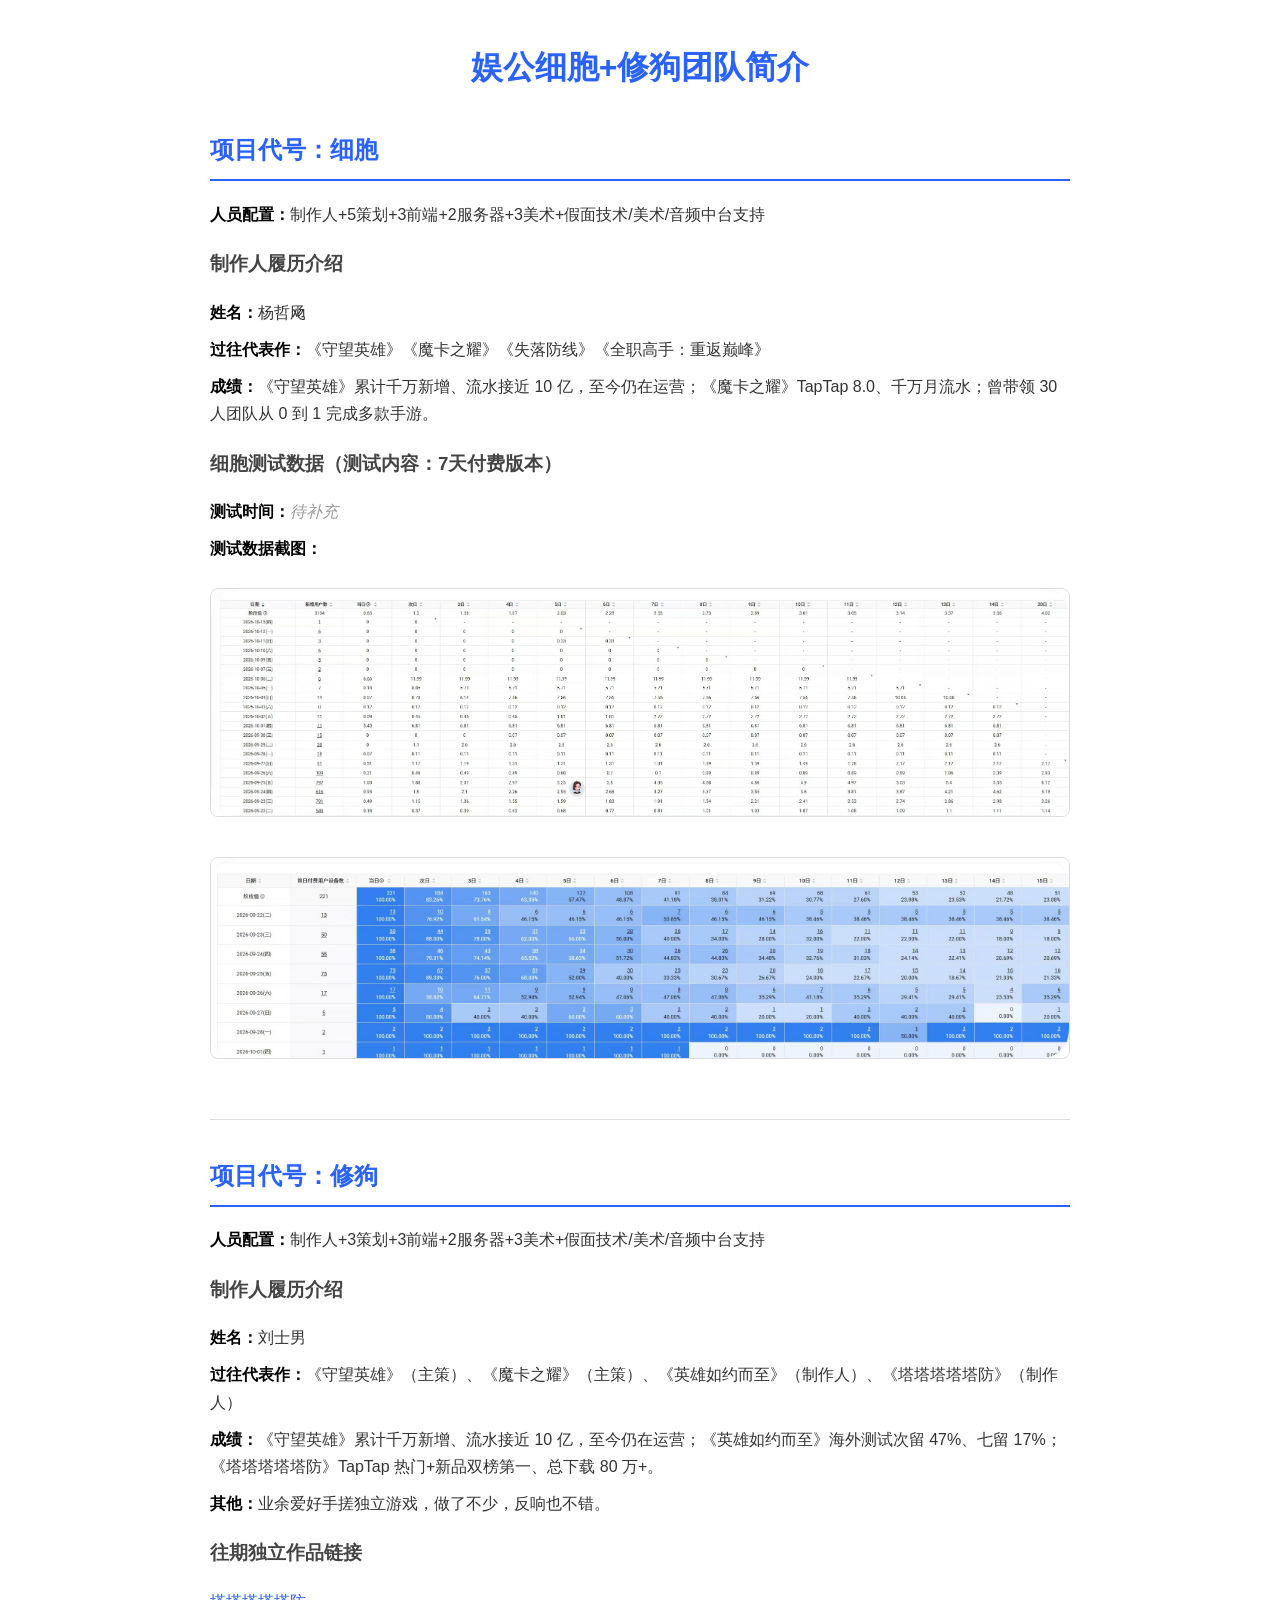
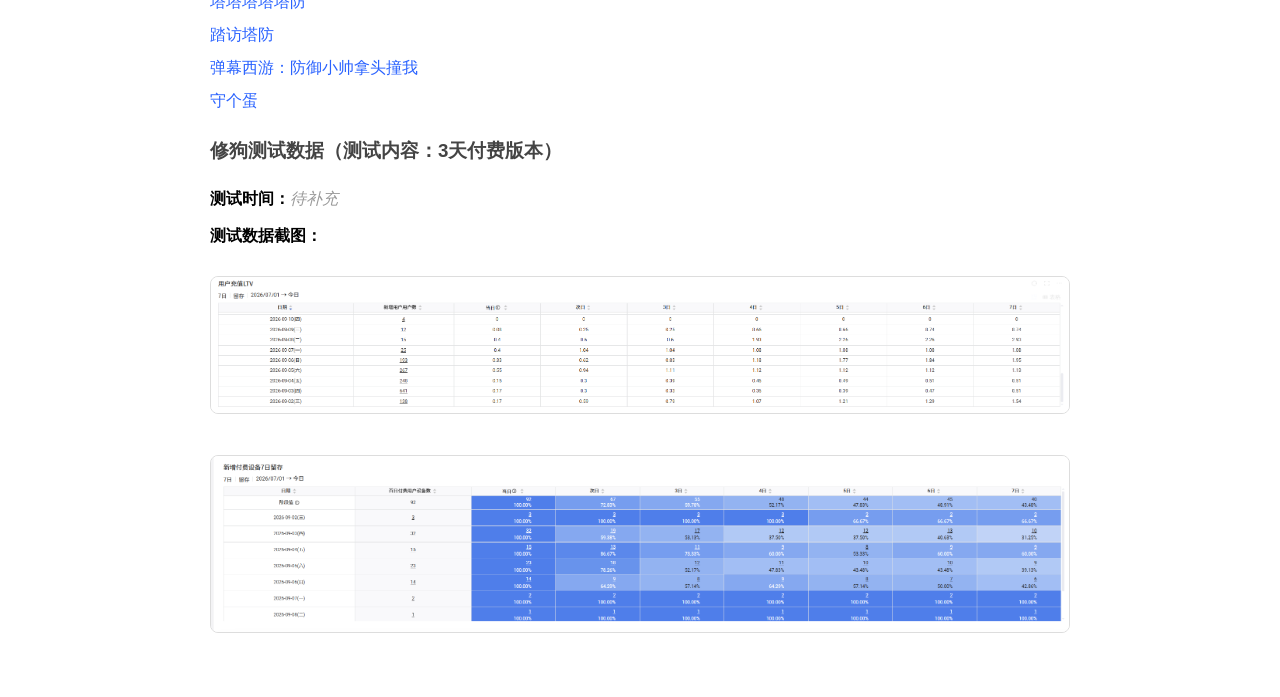
==== boke/index.html @ 6165c4d0 "deploy: 添加波克团队简介页面" ====
<!DOCTYPE html>
<html lang="zh-CN">
<head>
<meta charset="UTF-8">
<meta name="viewport" content="width=device-width, initial-scale=1.0">
<title>娱公细胞+修狗团队简介</title>
<style>
* { box-sizing: border-box; }
body { font-family: -apple-system, BlinkMacSystemFont, "Segoe UI", "PingFang SC", "Microsoft YaHei", sans-serif; max-width: 900px; margin: 40px auto; padding: 0 20px; line-height: 1.7; color: #222; }
h1 { text-align: center; color: #2962ff; margin-bottom: 36px; }
h2 { color: #2962ff; border-bottom: 2px solid #2962ff; padding-bottom: 8px; margin-top: 36px; }
h3 { margin-top: 20px; color: #444; }
.section { margin-bottom: 36px; }
.item { margin: 10px 0; }
.label { font-weight: 600; color: #000; }
.value { color: #333; }
.placeholder { color: #999; font-style: italic; }
.links { margin: 10px 0; }
.links a { display: block; color: #2962ff; text-decoration: none; margin: 6px 0; }
.links a:hover { text-decoration: underline; }
.screenshot { margin: 16px 0; max-width: 100%; border: 1px solid #ddd; border-radius: 8px; cursor: zoom-in; transition: transform 0.2s; }
.screenshot:hover { transform: scale(1.01); }
hr { border: none; border-top: 1px solid #ddd; margin: 36px 0; }

/* Lightbox */
.lightbox {
  display: none;
  position: fixed;
  z-index: 9999;
  left: 0; top: 0;
  width: 100%; height: 100%;
  background: rgba(0,0,0,0.9);
  justify-content: center;
  align-items: center;
  cursor: zoom-out;
}
.lightbox.active { display: flex; }
.lightbox img {
  max-width: 95%;
  max-height: 95%;
  object-fit: contain;
  border-radius: 4px;
}
.lightbox .close {
  position: absolute;
  top: 16px; right: 24px;
  color: #fff;
  font-size: 36px;
  font-weight: 300;
  cursor: pointer;
}
</style>
</head>
<body>

<h1>娱公细胞+修狗团队简介</h1>

<div class="section">
<h2>项目代号：细胞</h2>
<div class="item"><span class="label">人员配置：</span><span class="value">制作人+5策划+3前端+2服务器+3美术+假面技术/美术/音频中台支持</span></div>

<h3>制作人履历介绍</h3>
<div class="item"><span class="label">姓名：</span><span class="value">杨哲飏</span></div>
<div class="item"><span class="label">过往代表作：</span><span class="value">《守望英雄》《魔卡之耀》《失落防线》《全职高手：重返巅峰》</span></div>
<div class="item"><span class="label">成绩：</span><span class="value">《守望英雄》累计千万新增、流水接近 10 亿，至今仍在运营；《魔卡之耀》TapTap 8.0、千万月流水；曾带领 30 人团队从 0 到 1 完成多款手游。</span></div>

<h3>细胞测试数据（测试内容：7天付费版本）</h3>
<div class="item"><span class="label">测试时间：</span><span class="placeholder">待补充</span></div>
<div class="item"><span class="label">测试数据截图：</span></div>
<img src="细胞_新增用户指标.jpg" alt="细胞_新增用户指标" class="screenshot" onclick="openLightbox(this)">
<img src="细胞_首日付费留存.jpg" alt="细胞_首日付费留存" class="screenshot" onclick="openLightbox(this)">
</div>

<hr>

<div class="section">
<h2>项目代号：修狗</h2>
<div class="item"><span class="label">人员配置：</span><span class="value">制作人+3策划+3前端+2服务器+3美术+假面技术/美术/音频中台支持</span></div>

<h3>制作人履历介绍</h3>
<div class="item"><span class="label">姓名：</span><span class="value">刘士男</span></div>
<div class="item"><span class="label">过往代表作：</span><span class="value">《守望英雄》（主策）、《魔卡之耀》（主策）、《英雄如约而至》（制作人）、《塔塔塔塔塔防》（制作人）</span></div>
<div class="item"><span class="label">成绩：</span><span class="value">《守望英雄》累计千万新增、流水接近 10 亿，至今仍在运营；《英雄如约而至》海外测试次留 47%、七留 17%；《塔塔塔塔塔防》TapTap 热门+新品双榜第一、总下载 80 万+。</span></div>
<div class="item"><span class="label">其他：</span><span class="value">业余爱好手搓独立游戏，做了不少，反响也不错。</span></div>

<h3>往期独立作品链接</h3>
<div class="links">
<a href="https://www.taptap.cn/app/222245?os=android" target="_blank">塔塔塔塔塔防</a>
<a href="https://www.taptap.cn/app/264844?os=android" target="_blank">踏访塔防</a>
<a href="https://www.taptap.cn/app/386117?os=android" target="_blank">弹幕西游：防御小帅拿头撞我</a>
<a href="https://www.taptap.cn/app/766035?os=android" target="_blank">守个蛋</a>
</div>

<h3>修狗测试数据（测试内容：3天付费版本）</h3>
<div class="item"><span class="label">测试时间：</span><span class="placeholder">待补充</span></div>
<div class="item"><span class="label">测试数据截图：</span></div>
<img src="修狗_用户充值LTV.png" alt="修狗_用户充值LTV" class="screenshot" onclick="openLightbox(this)">
<img src="修狗_新增付费设备留存.png" alt="修狗_新增付费设备留存" class="screenshot" onclick="openLightbox(this)">
</div>

<div class="lightbox" id="lightbox" onclick="closeLightbox()">
  <span class="close">&times;</span>
  <img id="lightbox-img" src="" alt="">
</div>

<script>
function openLightbox(img) {
  document.getElementById('lightbox-img').src = img.src;
  document.getElementById('lightbox').classList.add('active');
}
function closeLightbox() {
  document.getElementById('lightbox').classList.remove('active');
}
document.addEventListener('keydown', function(e) {
  if (e.key === 'Escape') closeLightbox();
});
</script>

</body>
</html>
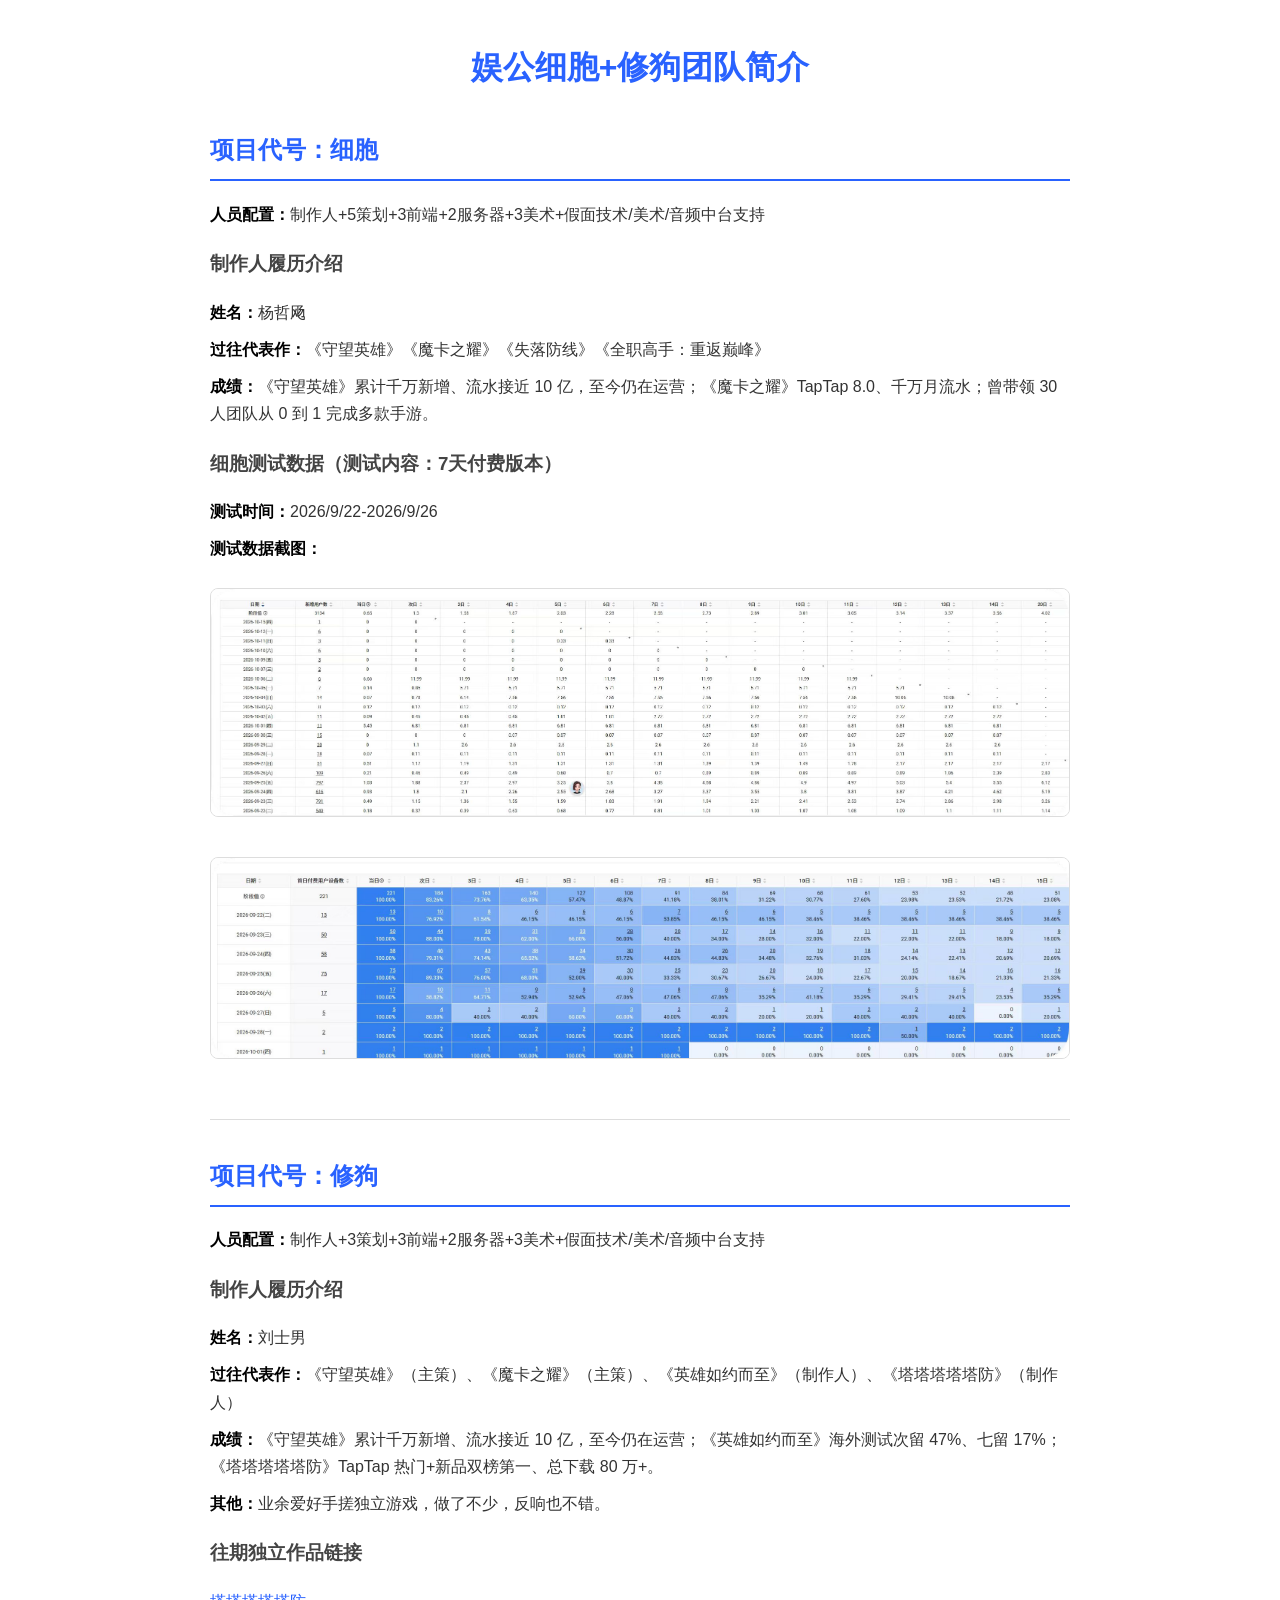
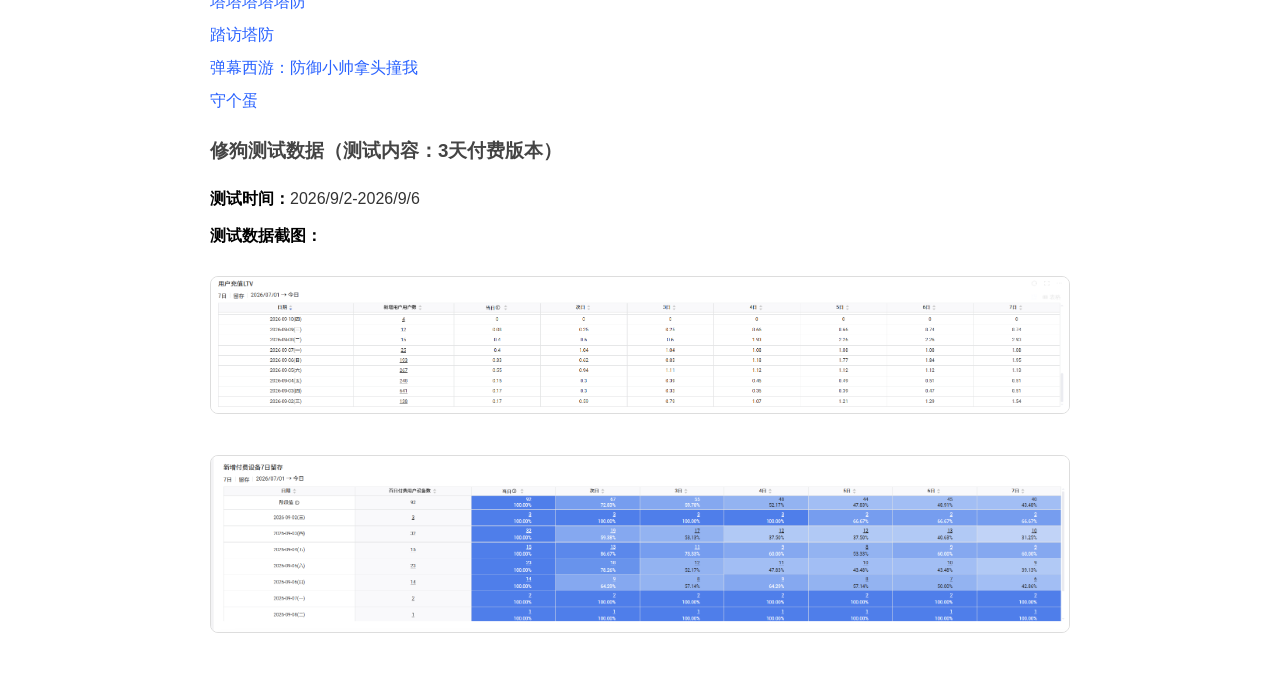
==== commit e95fba9b: "update: 波克团队简介测试时间" ====
--- a/boke/index.html
+++ b/boke/index.html
@@ -65,7 +65,7 @@
 <div class="item"><span class="label">成绩：</span><span class="value">《守望英雄》累计千万新增、流水接近 10 亿，至今仍在运营；《魔卡之耀》TapTap 8.0、千万月流水；曾带领 30 人团队从 0 到 1 完成多款手游。</span></div>
 
 <h3>细胞测试数据（测试内容：7天付费版本）</h3>
-<div class="item"><span class="label">测试时间：</span><span class="placeholder">待补充</span></div>
+<div class="item"><span class="label">测试时间：</span><span class="value">2026/9/22-2026/9/26</span></div>
 <div class="item"><span class="label">测试数据截图：</span></div>
 <img src="细胞_新增用户指标.jpg" alt="细胞_新增用户指标" class="screenshot" onclick="openLightbox(this)">
 <img src="细胞_首日付费留存.jpg" alt="细胞_首日付费留存" class="screenshot" onclick="openLightbox(this)">
@@ -92,7 +92,7 @@
 </div>
 
 <h3>修狗测试数据（测试内容：3天付费版本）</h3>
-<div class="item"><span class="label">测试时间：</span><span class="placeholder">待补充</span></div>
+<div class="item"><span class="label">测试时间：</span><span class="value">2026/9/2-2026/9/6</span></div>
 <div class="item"><span class="label">测试数据截图：</span></div>
 <img src="修狗_用户充值LTV.png" alt="修狗_用户充值LTV" class="screenshot" onclick="openLightbox(this)">
 <img src="修狗_新增付费设备留存.png" alt="修狗_新增付费设备留存" class="screenshot" onclick="openLightbox(this)">
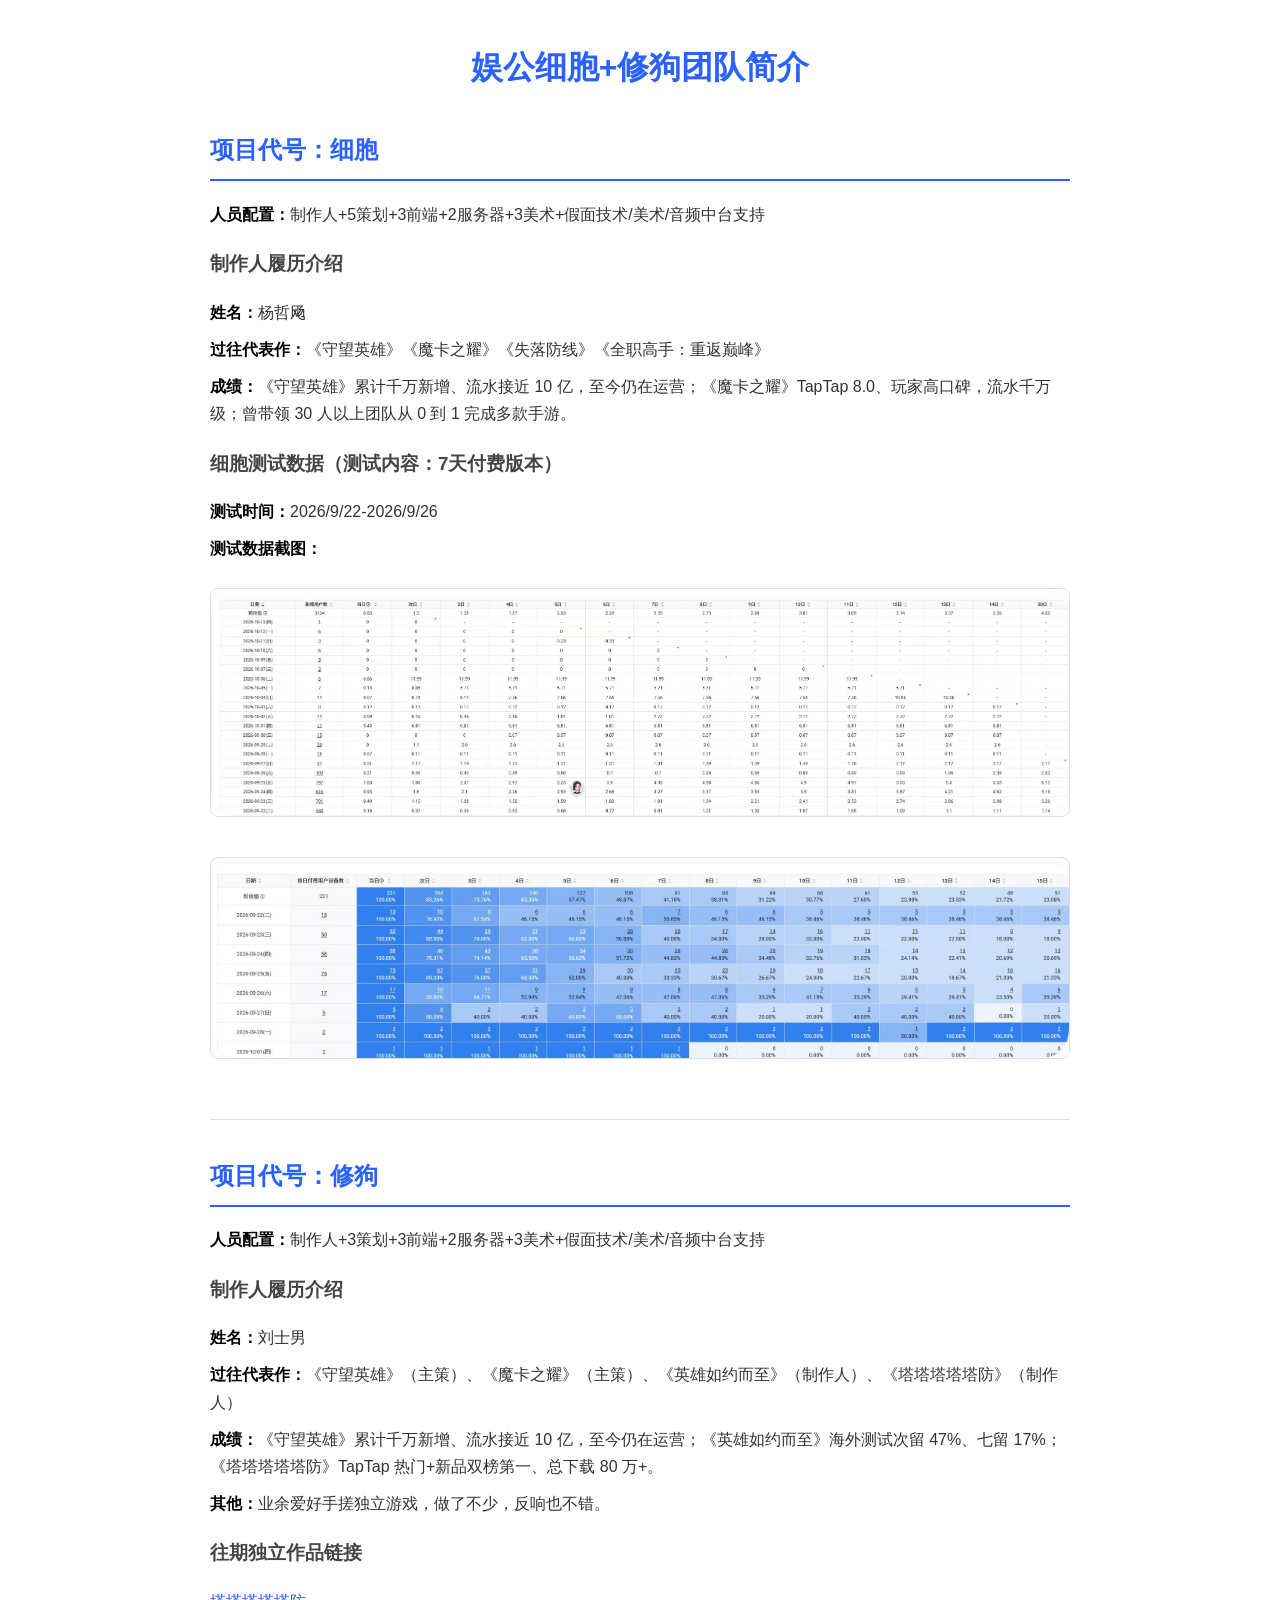
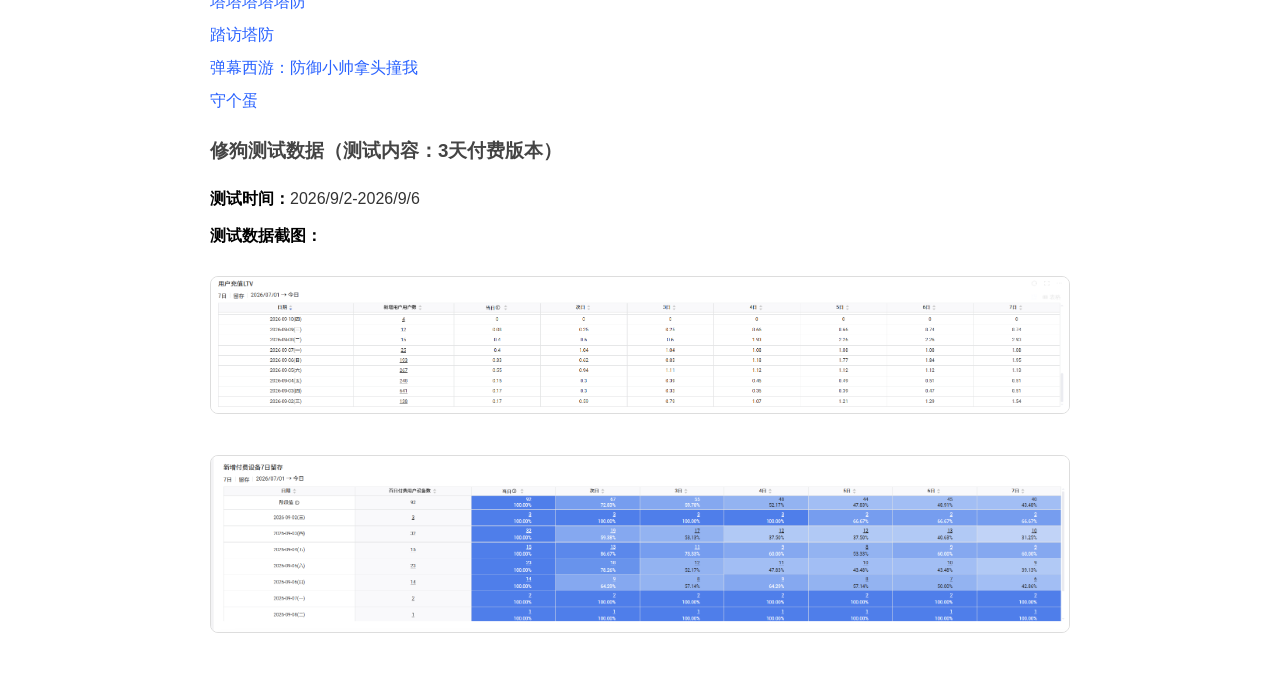
==== commit 055d684b: "update: 修改魔卡之耀描述" ====
--- a/boke/index.html
+++ b/boke/index.html
@@ -62,7 +62,7 @@
 <h3>制作人履历介绍</h3>
 <div class="item"><span class="label">姓名：</span><span class="value">杨哲飏</span></div>
 <div class="item"><span class="label">过往代表作：</span><span class="value">《守望英雄》《魔卡之耀》《失落防线》《全职高手：重返巅峰》</span></div>
-<div class="item"><span class="label">成绩：</span><span class="value">《守望英雄》累计千万新增、流水接近 10 亿，至今仍在运营；《魔卡之耀》TapTap 8.0、千万月流水；曾带领 30 人团队从 0 到 1 完成多款手游。</span></div>
+<div class="item"><span class="label">成绩：</span><span class="value">《守望英雄》累计千万新增、流水接近 10 亿，至今仍在运营；《魔卡之耀》TapTap 8.0、玩家高口碑，流水千万级；曾带领 30 人以上团队从 0 到 1 完成多款手游。</span></div>
 
 <h3>细胞测试数据（测试内容：7天付费版本）</h3>
 <div class="item"><span class="label">测试时间：</span><span class="value">2026/9/22-2026/9/26</span></div>
